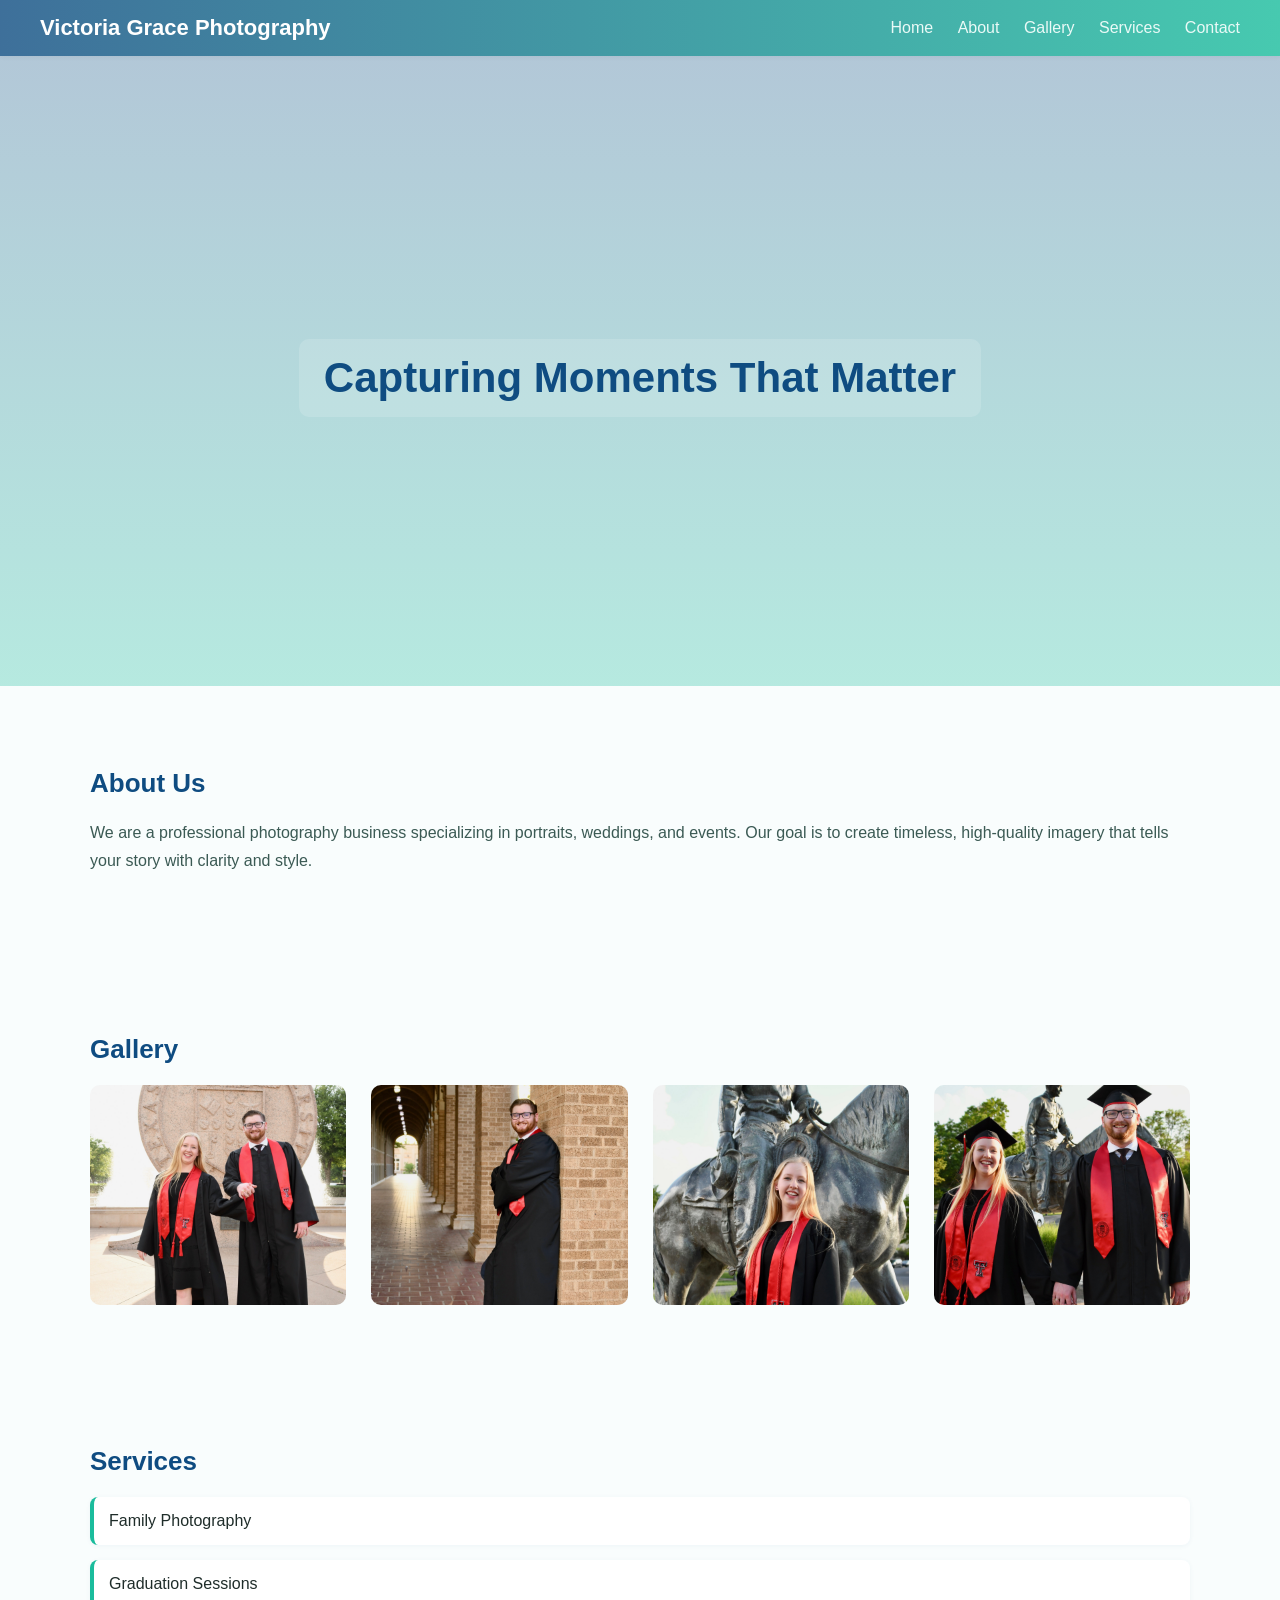
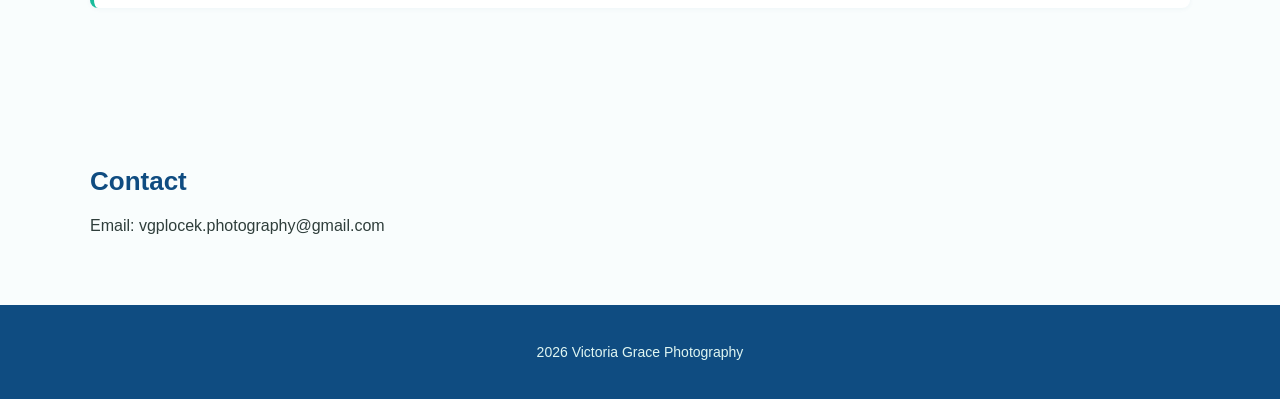
==== index.html @ a4d589a8 "renamed html" ====
<!DOCTYPE html>
<html lang="en">
<head>
  <meta charset="UTF-8">
  <meta name="viewport" content="width=device-width, initial-scale=1.0">
  <title>Victoria Grace Photography</title>
  <link rel="stylesheet" href="styles.css">
</head>
<body>

<div id="main-content">
  <header>
    <h1>Victoria Grace Photography</h1>
    <nav>
      <a href="#home">Home</a>
      <a href="#about">About</a>
      <a href="#gallery">Gallery</a>
      <a href="#services">Services</a>
      <a href="#contact">Contact</a>
    </nav>
  </header>

  <div class="hero" id="home">
    <h2>Capturing Moments That Matter</h2>
  </div>

  <section id="about">
    <h2>About Us</h2>
    <p>We are a professional photography business specializing in portraits, weddings, and events. Our goal is to create timeless, high-quality imagery that tells your story with clarity and style.</p>
  </section>

  <section id="gallery">
    <h2>Gallery</h2>
    <div class="gallery">
      <img src="./images/LAT1.JPG" alt="" onclick="openLightbox(this.src)">
      <img src="./images/LAT2.JPG" alt="" onclick="openLightbox(this.src)">
      <img src="./images/LAT3.JPG" alt="" onclick="openLightbox(this.src)">
      <img src="./images/LAT4.JPG" alt="" onclick="openLightbox(this.src)">
    </div>
  </section>

  <section id="services">
    <h2>Services</h2>
    <ul>
      <li>Family Photography</li>
      <li>Graduation Sessions</li>
    </ul>
  </section>

  <section id="contact">
    <h2>Contact</h2>
    <p>Email: vgplocek.photography@gmail.com</p>
  </section>

  <footer>
    <p>2026 Victoria Grace Photography</p>
  </footer>
</div> <!-- end main-content -->

<!-- Lightbox Modal -->
<div id="lightbox" onclick="closeLightbox()">
  <img id="lightbox-img" src="">
</div>

<script src="script.js"></script>
</body>
</html>
---- styles.css ----
body {
  margin: 0;
  font-family: 'Poppins', sans-serif;
  background: #f9fdfd;
  color: #1f2d2a;
}

header {
  background: linear-gradient(90deg, #0f4c81cc, #1abc9ccc);
  padding: 15px 40px;
  display: flex;
  justify-content: space-between;
  align-items: center;
  box-shadow: 0 1px 5px rgba(0,0,0,0.05);
  position: sticky;
  top: 0;
  z-index: 1000;
  color: #fff;
  will-change: backdrop-filter, background;
}

header h1 {
  margin: 0;
  font-weight: 600;
  font-size: 22px;
}

nav a {
  color: #eafaf7;
  margin-left: 20px;
  text-decoration: none;
  font-weight: 500;
  position: relative;
}

nav a::after {
  content: "";
  position: absolute;
  left: 0;
  bottom: -3px;
  width: 0%;
  height: 2px;
  background: #1abc9c;
  transition: width 0.3s;
}

nav a:hover::after {
  width: 100%;
}

.hero {
  height: 70vh;
  background: linear-gradient(rgba(15,76,129,0.3), rgba(26,188,156,0.3)), url('https://source.unsplash.com/1600x900/?nature,water') center/cover no-repeat;
  display: flex;
  align-items: center;
  justify-content: center;
  text-align: center;
  color: #fff;
}

.hero h2 {
  font-size: 42px;
  font-weight: 600;
  background: rgba(255,255,255,0.15);
  padding: 15px 25px;
  border-radius: 10px;
}

section {
  padding: 60px 50px;
  max-width: 1100px;
  margin: auto;
}

h2 {
  font-size: 26px;
  margin-bottom: 20px;
  font-weight: 600;
  color: #0f4c81;
}

#about p {
  line-height: 1.8;
  color: #3b5a54;
}

.gallery {
  display: grid;
  grid-template-columns: repeat(auto-fit, minmax(250px, 1fr));
  gap: 25px;
}

.gallery img {
  width: 100%;
  height: 220px;
  object-fit: cover;
  border-radius: 10px;
  transition: transform 0.3s ease, box-shadow 0.3s ease;
}

.gallery img:hover {
  transform: translateY(-3px);
  box-shadow: 0 5px 15px rgba(26,188,156,0.15);
}

#services ul {
  list-style: none;
  padding: 0;
}

#services li {
  padding: 15px;
  margin-bottom: 15px;
  background: #ffffff;
  border-left: 4px solid #1abc9c;
  border-radius: 8px;
  box-shadow: 0 1px 5px rgba(15,76,129,0.05);
}

#contact p {
  margin: 10px 0;
  color: #2f3e3b;
}

footer {
  text-align: center;
  padding: 25px;
  background: #0f4c81;
  color: #dff6f2;
  font-size: 14px;
}

#lightbox {
  display: none;
  position: fixed;
  top: 0;
  left: 0;
  width: 100%;
  height: 100%;
  background: rgba(0,0,0,0.75);
  justify-content: center;
  align-items: center;
  z-index: 2000;
}

#lightbox img {
  max-width: 85%;
  max-height: 75%;
  border-radius: 10px;
  border: none;
}

#main-content.blur {
  filter: blur(8px);
  transition: filter 0.3s ease;
  pointer-events: none;
}

html {
  scroll-behavior: smooth;
}

header.scrolled {
  backdrop-filter: blur(10px);
  background: rgba(15,76,129,0.6);
  transition: backdrop-filter 0.3s, background 0.3s;
}

@media (max-width: 768px) {
  /* Header */
  header {
    flex-direction: column;
    align-items: flex-start;
    padding: 10px 20px;
  }

  header h1 {
    font-size: 20px;
    margin-bottom: 10px;
  }

  nav {
    width: 100%;
    display: flex;
    flex-wrap: wrap;
  }

  nav a {
    margin: 5px 10px 5px 0;
    font-size: 14px;
  }

  /* Hero */
  .hero {
    height: 50vh;
    padding: 0 20px;
  }

  .hero h2 {
    font-size: 28px;
    padding: 10px 15px;
  }

  /* Sections */
  section {
    padding: 40px 20px;
  }

  h2 {
    font-size: 22px;
  }

  #about p {
    font-size: 14px;
  }

  /* Gallery grid for mobile */
  .gallery {
    grid-template-columns: 1fr; /* one column on small screens */
    gap: 15px;
  }

  .gallery img {
    height: auto; /* maintain aspect ratio */
  }

  /* Services list */
  #services li {
    padding: 12px;
    font-size: 14px;
  }

  /* Footer */
  footer {
    font-size: 12px;
    padding: 20px 10px;
  }
}

/* Optional: extra small phones */
@media (max-width: 480px) {
  .hero h2 {
    font-size: 22px;
  }

  nav a {
    font-size: 12px;
    margin: 3px 5px 3px 0;
  }

  section {
    padding: 30px 15px;
  }
}
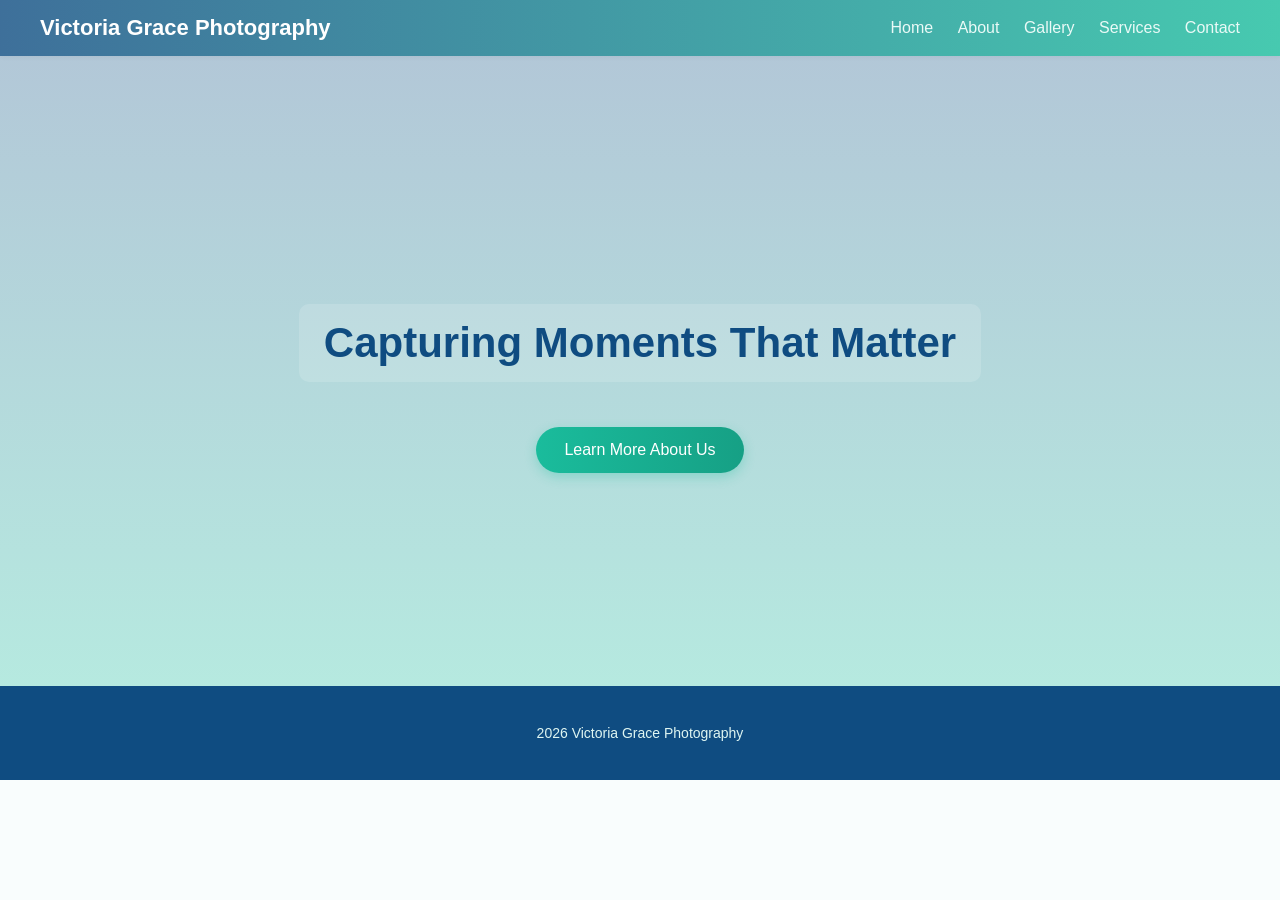
==== commit 77551b38: "added navigation buttons" ====
--- a/index.html
+++ b/index.html
@@ -8,60 +8,25 @@
 </head>
 <body>
 
-<div id="main-content">
-  <header>
-    <h1>Victoria Grace Photography</h1>
-    <nav>
-      <a href="#home">Home</a>
-      <a href="#about">About</a>
-      <a href="#gallery">Gallery</a>
-      <a href="#services">Services</a>
-      <a href="#contact">Contact</a>
-    </nav>
-  </header>
+<header>
+  <h1>Victoria Grace Photography</h1>
+  <nav>
+    <a href="index.html">Home</a>
+    <a href="about.html">About</a>
+    <a href="gallery.html">Gallery</a>
+    <a href="services.html">Services</a>
+    <a href="contact.html">Contact</a>
+  </nav>
+</header>
 
-  <div class="hero" id="home">
-    <h2>Capturing Moments That Matter</h2>
-  </div>
-
-  <section id="about">
-    <h2>About Us</h2>
-    <p>We are a professional photography business specializing in portraits, weddings, and events. Our goal is to create timeless, high-quality imagery that tells your story with clarity and style.</p>
-  </section>
-
-  <section id="gallery">
-    <h2>Gallery</h2>
-    <div class="gallery">
-      <img src="./images/LAT1.JPG" alt="" onclick="openLightbox(this.src)">
-      <img src="./images/LAT2.JPG" alt="" onclick="openLightbox(this.src)">
-      <img src="./images/LAT3.JPG" alt="" onclick="openLightbox(this.src)">
-      <img src="./images/LAT4.JPG" alt="" onclick="openLightbox(this.src)">
-    </div>
-  </section>
-
-  <section id="services">
-    <h2>Services</h2>
-    <ul>
-      <li>Family Photography</li>
-      <li>Graduation Sessions</li>
-    </ul>
-  </section>
-
-  <section id="contact">
-    <h2>Contact</h2>
-    <p>Email: vgplocek.photography@gmail.com</p>
-  </section>
-
-  <footer>
-    <p>2026 Victoria Grace Photography</p>
-  </footer>
-</div> <!-- end main-content -->
-
-<!-- Lightbox Modal -->
-<div id="lightbox" onclick="closeLightbox()">
-  <img id="lightbox-img" src="">
+<div class="hero">
+  <h2>Capturing Moments That Matter</h2>
+  <a href="about.html" class="btn">Learn More About Us</a>
 </div>
 
-<script src="script.js"></script>
+<footer>
+  <p>2026 Victoria Grace Photography</p>
+</footer>
+
 </body>
 </html>
--- a/styles.css
+++ b/styles.css
@@ -251,4 +251,34 @@
   section {
     padding: 30px 15px;
   }
+}
+
+.btn {
+  display: inline-block;
+  margin-top: 25px;
+  padding: 14px 28px;
+  background: linear-gradient(90deg, #1abc9c, #16a085);
+  color: #ffffff;
+  text-decoration: none;
+  font-weight: 500;
+  border-radius: 30px;
+  box-shadow: 0 4px 12px rgba(26,188,156,0.3);
+  transition: all 0.3s ease;
+}
+
+.btn:hover {
+  transform: translateY(-2px);
+  box-shadow: 0 6px 18px rgba(26,188,156,0.4);
+  background: linear-gradient(90deg, #16a085, #1abc9c);
+}
+
+.hero {
+  height: 70vh;
+  background: linear-gradient(rgba(15,76,129,0.3), rgba(26,188,156,0.3)), url('https://source.unsplash.com/1600x900/?nature,water') center/cover no-repeat;
+  display: flex;
+  flex-direction: column;   /* 👈 stack vertically */
+  align-items: center;      /* 👈 center horizontally */
+  justify-content: center;  /* 👈 center vertically */
+  text-align: center;
+  color: #fff;
 }
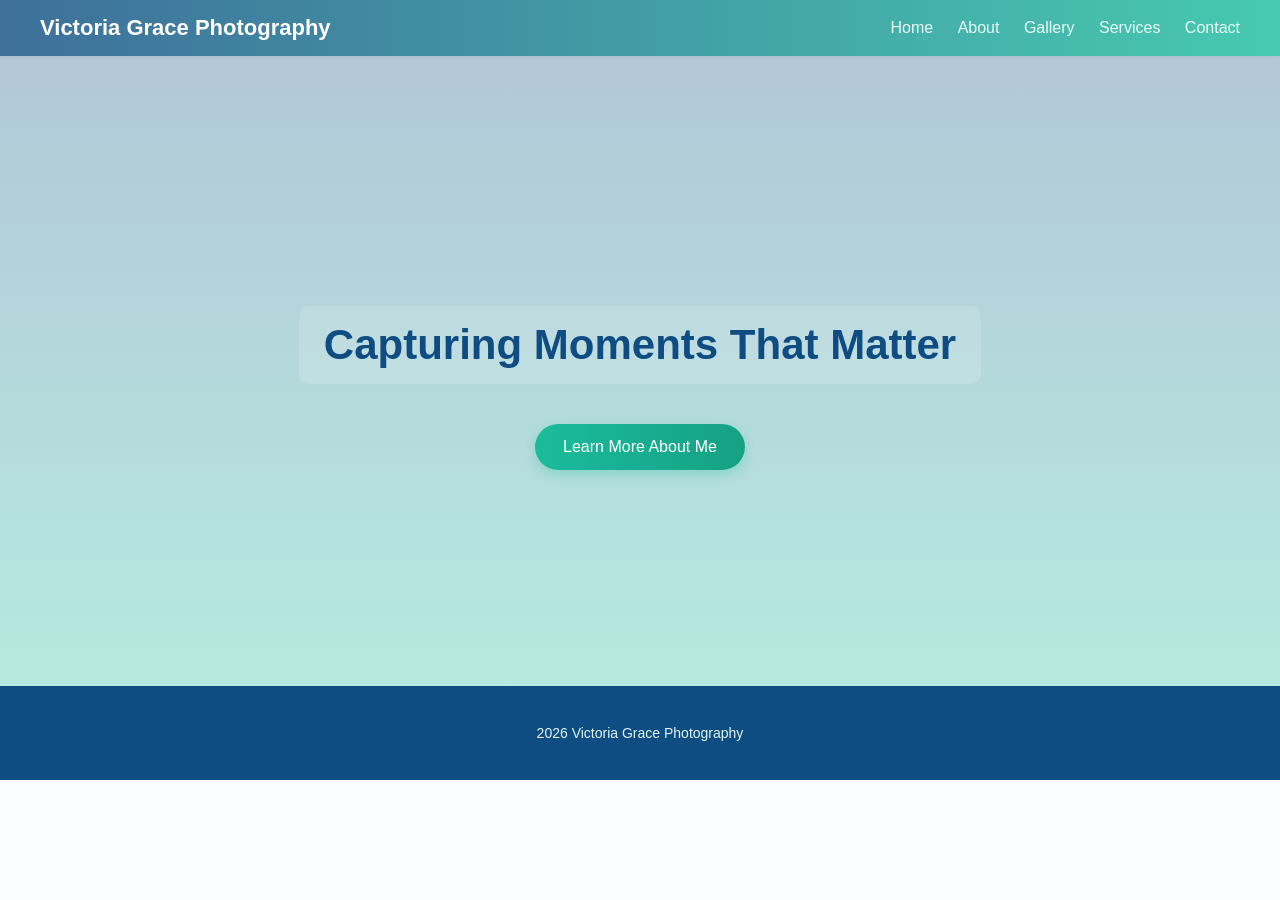
==== commit 7a6a1d74: "changed button text" ====
--- a/index.html
+++ b/index.html
@@ -21,7 +21,7 @@
 
 <div class="hero">
   <h2>Capturing Moments That Matter</h2>
-  <a href="about.html" class="btn">Learn More About Us</a>
+  <a href="about.html" class="btn">Learn More About Me</a>
 </div>
 
 <footer>
--- a/styles.css
+++ b/styles.css
@@ -5,6 +5,7 @@
   color: #1f2d2a;
 }
 
+/* ================= HEADER ================= */
 header {
   background: linear-gradient(90deg, #0f4c81cc, #1abc9ccc);
   padding: 15px 40px;
@@ -48,10 +49,15 @@
   width: 100%;
 }
 
+/* ================= HERO ================= */
 .hero {
   height: 70vh;
-  background: linear-gradient(rgba(15,76,129,0.3), rgba(26,188,156,0.3)), url('https://source.unsplash.com/1600x900/?nature,water') center/cover no-repeat;
+  background: linear-gradient(rgba(15,76,129,0.3), rgba(26,188,156,0.3)),
+              url('https://source.unsplash.com/1600x900/?nature,water')
+              center/cover no-repeat;
+
   display: flex;
+  flex-direction: column;
   align-items: center;
   justify-content: center;
   text-align: center;
@@ -64,8 +70,30 @@
   background: rgba(255,255,255,0.15);
   padding: 15px 25px;
   border-radius: 10px;
-}
-
+  margin-bottom: 15px;
+}
+
+/* ================= BUTTON ================= */
+.btn {
+  display: inline-block;
+  margin-top: 25px;
+  padding: 14px 28px;
+  background: linear-gradient(90deg, #1abc9c, #16a085);
+  color: #ffffff;
+  text-decoration: none;
+  font-weight: 500;
+  border-radius: 30px;
+  box-shadow: 0 4px 12px rgba(26,188,156,0.3);
+  transition: all 0.3s ease;
+}
+
+.btn:hover {
+  transform: translateY(-2px);
+  box-shadow: 0 6px 18px rgba(26,188,156,0.4);
+  background: linear-gradient(90deg, #16a085, #1abc9c);
+}
+
+/* ================= SECTIONS ================= */
 section {
   padding: 60px 50px;
   max-width: 1100px;
@@ -84,6 +112,7 @@
   color: #3b5a54;
 }
 
+/* ================= GALLERY ================= */
 .gallery {
   display: grid;
   grid-template-columns: repeat(auto-fit, minmax(250px, 1fr));
@@ -103,6 +132,7 @@
   box-shadow: 0 5px 15px rgba(26,188,156,0.15);
 }
 
+/* ================= SERVICES ================= */
 #services ul {
   list-style: none;
   padding: 0;
@@ -117,11 +147,13 @@
   box-shadow: 0 1px 5px rgba(15,76,129,0.05);
 }
 
+/* ================= CONTACT ================= */
 #contact p {
   margin: 10px 0;
   color: #2f3e3b;
 }
 
+/* ================= FOOTER ================= */
 footer {
   text-align: center;
   padding: 25px;
@@ -130,6 +162,7 @@
   font-size: 14px;
 }
 
+/* ================= LIGHTBOX ================= */
 #lightbox {
   display: none;
   position: fixed;
@@ -147,15 +180,16 @@
   max-width: 85%;
   max-height: 75%;
   border-radius: 10px;
-  border: none;
-}
-
+}
+
+/* ================= BLUR EFFECT ================= */
 #main-content.blur {
   filter: blur(8px);
   transition: filter 0.3s ease;
   pointer-events: none;
 }
 
+/* ================= SCROLL ================= */
 html {
   scroll-behavior: smooth;
 }
@@ -166,8 +200,9 @@
   transition: backdrop-filter 0.3s, background 0.3s;
 }
 
+/* ================= MOBILE ================= */
 @media (max-width: 768px) {
-  /* Header */
+
   header {
     flex-direction: column;
     align-items: flex-start;
@@ -190,7 +225,6 @@
     font-size: 14px;
   }
 
-  /* Hero */
   .hero {
     height: 50vh;
     padding: 0 20px;
@@ -201,7 +235,6 @@
     padding: 10px 15px;
   }
 
-  /* Sections */
   section {
     padding: 40px 20px;
   }
@@ -214,71 +247,38 @@
     font-size: 14px;
   }
 
-  /* Gallery grid for mobile */
   .gallery {
-    grid-template-columns: 1fr; /* one column on small screens */
+    grid-template-columns: 1fr;
     gap: 15px;
   }
 
   .gallery img {
-    height: auto; /* maintain aspect ratio */
-  }
-
-  /* Services list */
+    height: auto;
+  }
+
   #services li {
     padding: 12px;
     font-size: 14px;
   }
 
-  /* Footer */
   footer {
     font-size: 12px;
     padding: 20px 10px;
   }
 }
 
-/* Optional: extra small phones */
 @media (max-width: 480px) {
+
   .hero h2 {
     font-size: 22px;
   }
 
   nav a {
     font-size: 12px;
-    margin: 3px 5px 3px 0;
+    margin: 3px 5px;
   }
 
   section {
     padding: 30px 15px;
   }
-}
-
-.btn {
-  display: inline-block;
-  margin-top: 25px;
-  padding: 14px 28px;
-  background: linear-gradient(90deg, #1abc9c, #16a085);
-  color: #ffffff;
-  text-decoration: none;
-  font-weight: 500;
-  border-radius: 30px;
-  box-shadow: 0 4px 12px rgba(26,188,156,0.3);
-  transition: all 0.3s ease;
-}
-
-.btn:hover {
-  transform: translateY(-2px);
-  box-shadow: 0 6px 18px rgba(26,188,156,0.4);
-  background: linear-gradient(90deg, #16a085, #1abc9c);
-}
-
-.hero {
-  height: 70vh;
-  background: linear-gradient(rgba(15,76,129,0.3), rgba(26,188,156,0.3)), url('https://source.unsplash.com/1600x900/?nature,water') center/cover no-repeat;
-  display: flex;
-  flex-direction: column;   /* 👈 stack vertically */
-  align-items: center;      /* 👈 center horizontally */
-  justify-content: center;  /* 👈 center vertically */
-  text-align: center;
-  color: #fff;
 }
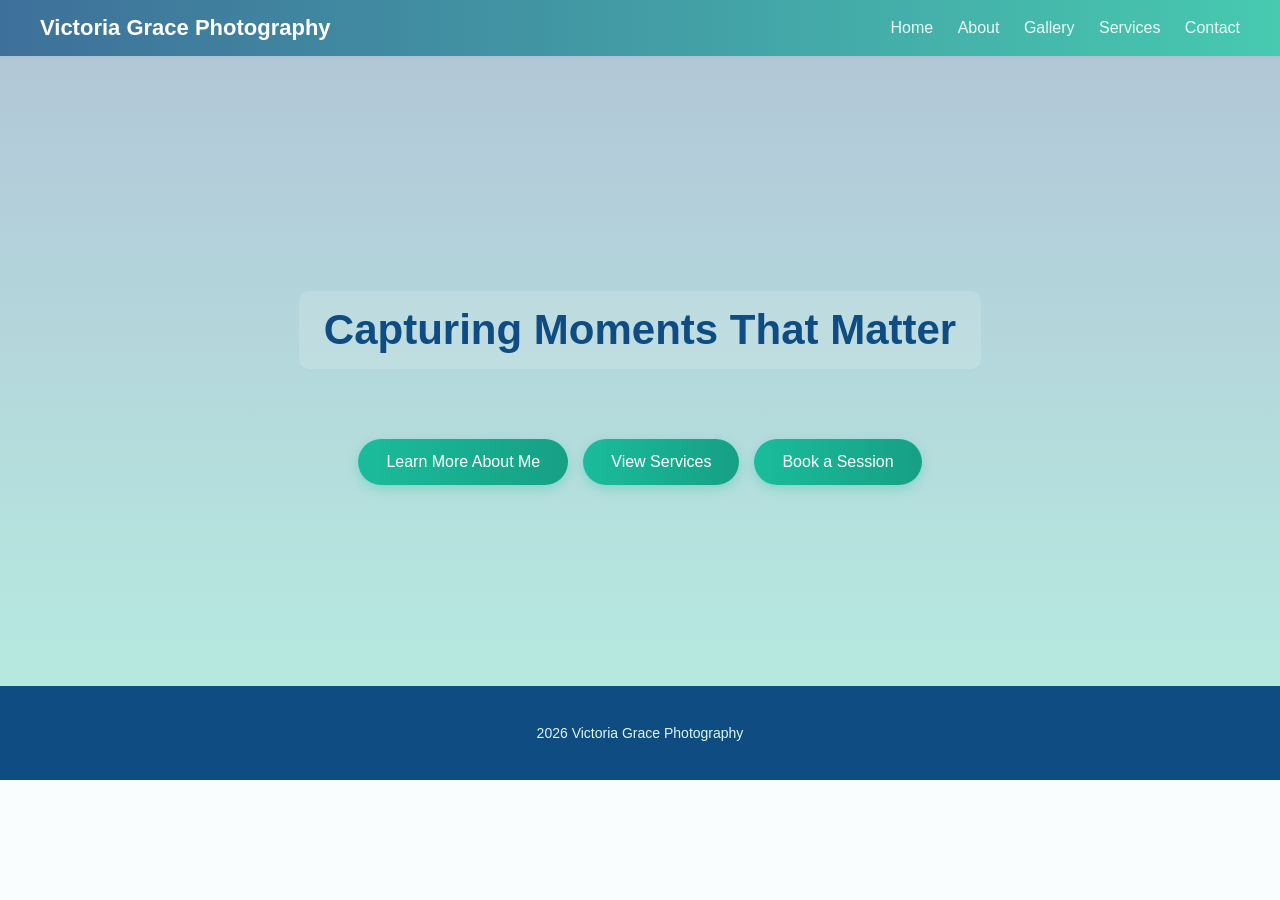
==== commit 9e90b498: "added more buttons to pages" ====
--- a/index.html
+++ b/index.html
@@ -21,7 +21,12 @@
 
 <div class="hero">
   <h2>Capturing Moments That Matter</h2>
-  <a href="about.html" class="btn">Learn More About Me</a>
+
+  <div class="hero-buttons">
+    <a href="about.html" class="btn">Learn More About Me</a>
+    <a href="services.html" class="btn">View Services</a>
+    <a href="contact.html" class="btn">Book a Session</a>
+  </div>
 </div>
 
 <footer>
--- a/styles.css
+++ b/styles.css
@@ -73,6 +73,18 @@
   margin-bottom: 15px;
 }
 
+.hero-buttons {
+  display: flex;
+  gap: 15px;
+  margin-top: 20px;
+  flex-wrap: wrap;
+  justify-content: center;
+}
+
+.hero {
+  gap: 10px; /* adds spacing between items */
+}
+
 /* ================= BUTTON ================= */
 .btn {
   display: inline-block;
@@ -132,6 +144,14 @@
   box-shadow: 0 5px 15px rgba(26,188,156,0.15);
 }
 
+.gallery-cta {
+  display: flex;
+  gap: 15px;
+  justify-content: center;
+  flex-wrap: wrap;
+  margin-top: 40px;
+}
+
 /* ================= SERVICES ================= */
 #services ul {
   list-style: none;
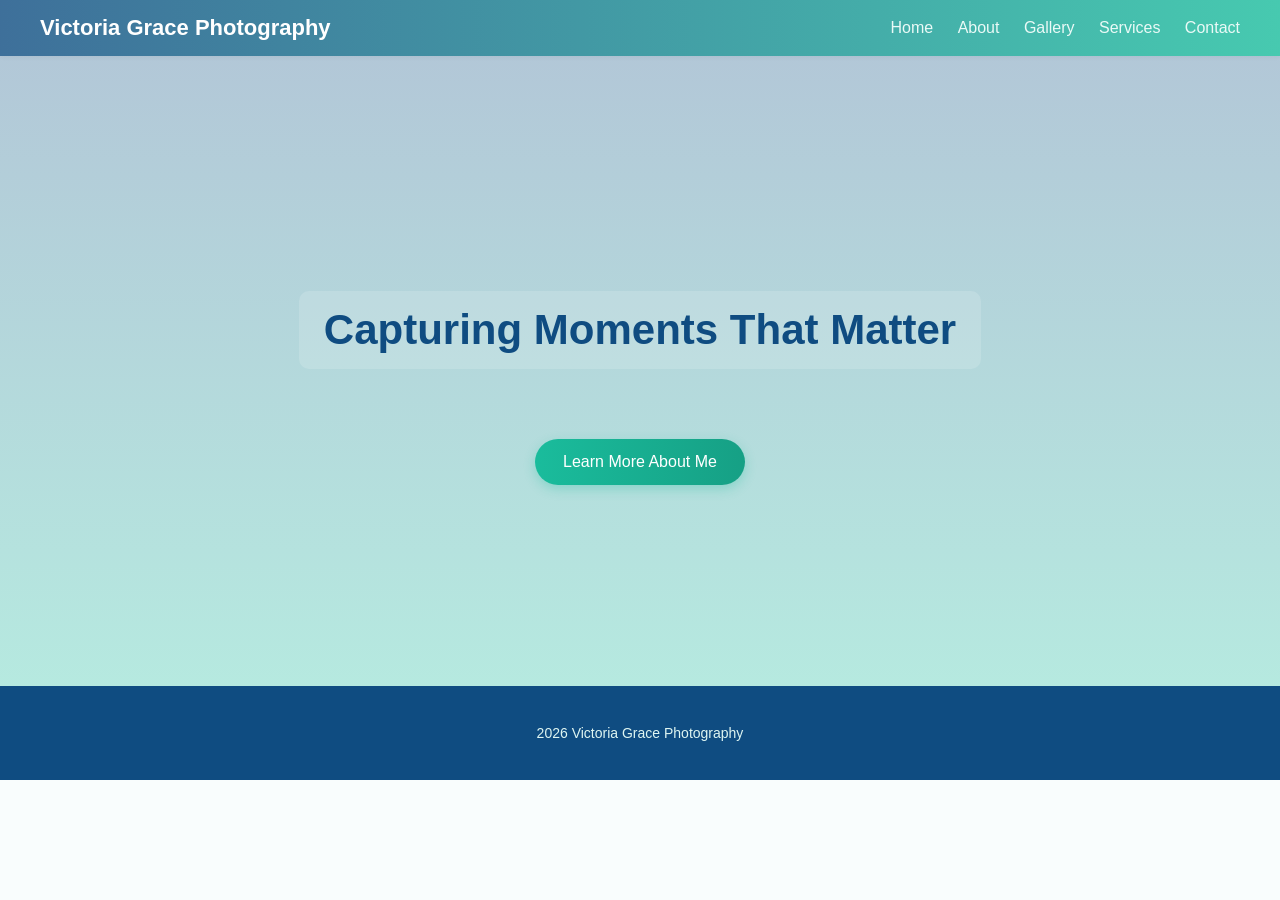
==== commit 413e9b18: "removed some buttons" ====
--- a/index.html
+++ b/index.html
@@ -24,8 +24,6 @@
 
   <div class="hero-buttons">
     <a href="about.html" class="btn">Learn More About Me</a>
-    <a href="services.html" class="btn">View Services</a>
-    <a href="contact.html" class="btn">Book a Session</a>
   </div>
 </div>
 
